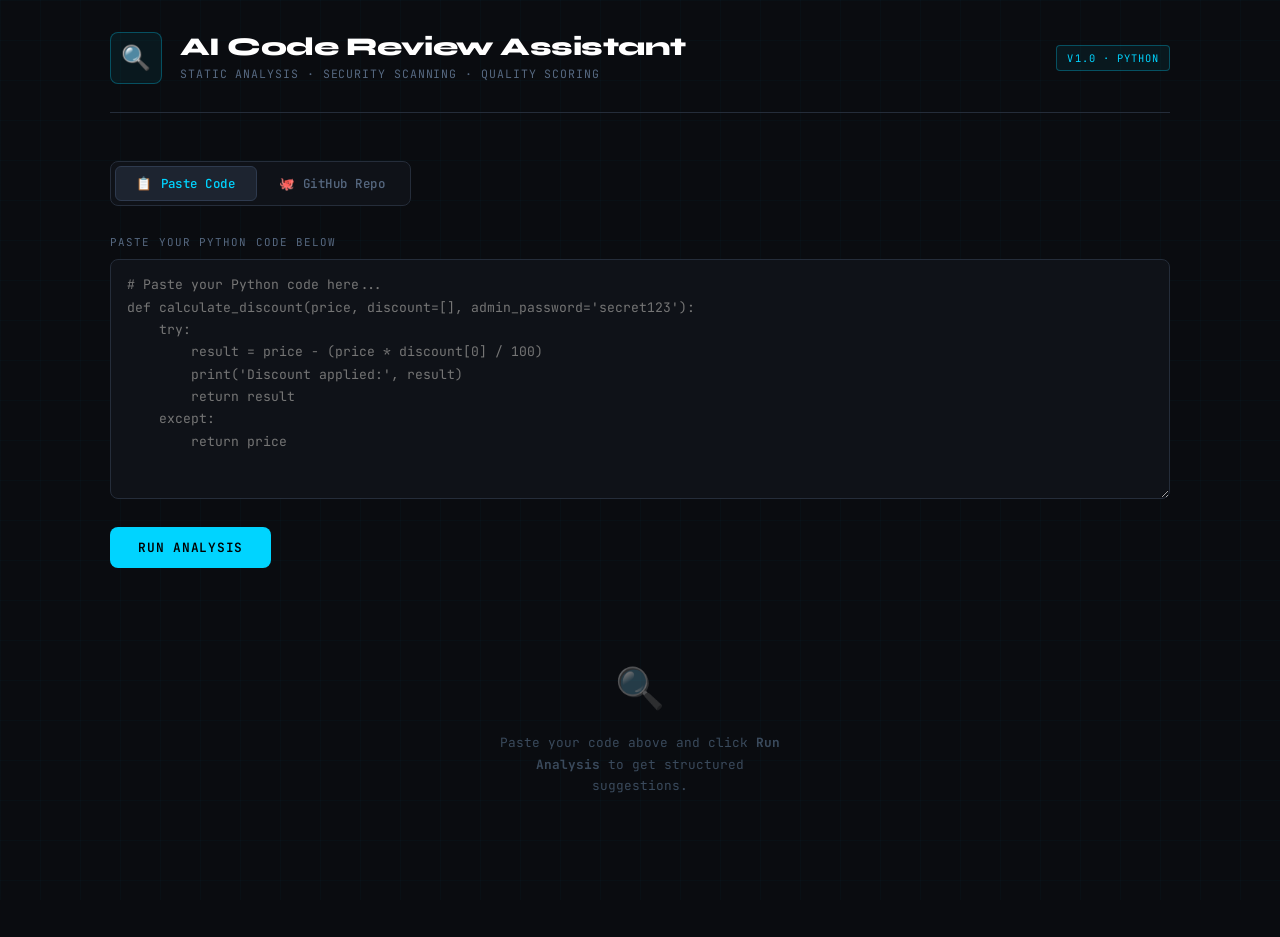
==== frontend/index.html @ 7819ea03 "Added backend, frontend, and repo review system" ====
<!DOCTYPE html>
<html lang="en">
<head>
  <meta charset="UTF-8" />
  <meta name="viewport" content="width=device-width, initial-scale=1.0" />
  <title>AI Code Review Assistant</title>
  <link rel="stylesheet" href="style.css" />
</head>
<body>
  <div class="app-wrapper">

    <!-- ── Header ─────────────────────────────────────────── -->
    <header class="header">
      <div class="header-icon">🔍</div>
      <div class="header-text">
        <h1>AI Code Review Assistant</h1>
        <p>Static analysis · Security scanning · Quality scoring</p>
      </div>
      <div class="header-badge">v1.0 · Python</div>
    </header>

    <!-- ── Tabs ───────────────────────────────────────────── -->
    <div class="tabs">
      <button class="tab-btn active" data-tab="paste">
        <span>📋</span> Paste Code
      </button>
      <button class="tab-btn" data-tab="github">
        <span>🐙</span> GitHub Repo
      </button>
    </div>

    <!-- ═══════════════════════════════════════════════════════
         Panel 1 — Paste & Review
    ═══════════════════════════════════════════════════════ -->
    <div id="panel-paste" class="panel active">
      <div class="form-row">
        <label for="code-input">Paste your Python code below</label>
        <textarea
          id="code-input"
          placeholder="# Paste your Python code here...
def calculate_discount(price, discount=[], admin_password='secret123'):
    try:
        result = price - (price * discount[0] / 100)
        print('Discount applied:', result)
        return result
    except:
        return price"
          spellcheck="false"
          autocomplete="off"
        ></textarea>
      </div>

      <div class="flex items-center gap-8" style="margin-bottom: 28px;">
        <button class="btn btn-primary" id="btn-review" data-label="Run Analysis">
          <span class="spinner hidden"></span>
          <span class="btn-label">Run Analysis</span>
        </button>
      </div>

      <!-- Results output -->
      <div id="review-output">
        <div class="state-empty">
          <div class="icon">🔍</div>
          <p>Paste your code above and click <strong>Run Analysis</strong> to get structured suggestions.</p>
        </div>
      </div>
    </div>

    <!-- ═══════════════════════════════════════════════════════
         Panel 2 — GitHub Repo
    ═══════════════════════════════════════════════════════ -->
    <div id="panel-github" class="panel">
      <div class="form-row">
        <label for="github-url">GitHub Repository URL</label>
        <input
          type="text"
          id="github-url"
          placeholder="https://github.com/owner/repository"
          autocomplete="off"
          spellcheck="false"
        />
      </div>

      <div class="form-row">
        <label for="github-token">
          Personal Access Token
          <span style="color: var(--text-dim); text-transform: none; letter-spacing: 0; font-size: 0.68rem;">
            — optional, increases rate limits (never stored)
          </span>
        </label>
        <input
          type="password"
          id="github-token"
          placeholder="ghp_xxxxxxxxxxxxxxxx"
          autocomplete="off"
        />
      </div>

      <div class="flex items-center gap-8" style="margin-bottom: 28px;">
        <button class="btn btn-primary" id="btn-github" data-label="Analyse Repository">
          <span class="spinner hidden"></span>
          <span class="btn-label">Analyse Repository</span>
        </button>
      </div>

      <!-- GitHub Results output -->
      <div id="github-output">
        <div class="state-empty">
          <div class="icon">🐙</div>
          <p>Enter a public GitHub repository URL and click <strong>Analyse Repository</strong>.</p>
        </div>
      </div>
    </div>

  </div><!-- /app-wrapper -->

  <script src="script.js"></script>
</body>
</html>
---- frontend/style.css ----
/* ═══════════════════════════════════════════════════════════════
   AI Code Review Assistant — Stylesheet
   Aesthetic: Dark industrial terminal meets modern data dashboard
   Fonts: JetBrains Mono (code) + Syne (display) via Google Fonts
═══════════════════════════════════════════════════════════════ */

@import url('https://fonts.googleapis.com/css2?family=Syne:wght@400;600;700;800&family=JetBrains+Mono:wght@300;400;500;600&display=swap');

/* ── Variables ─────────────────────────────────────────────── */
:root {
  --bg:          #0a0c10;
  --bg-2:        #0f1218;
  --bg-3:        #161b24;
  --bg-4:        #1d2430;
  --border:      #252d3a;
  --border-lit:  #2e3a4e;

  --text:        #c8d6e8;
  --text-muted:  #566880;
  --text-dim:    #3a4a5c;

  --accent:      #00d4ff;
  --accent-glow: rgba(0, 212, 255, 0.15);
  --accent-dim:  rgba(0, 212, 255, 0.06);

  --green:       #00e89a;
  --green-bg:    rgba(0, 232, 154, 0.08);
  --yellow:      #ffd95a;
  --yellow-bg:   rgba(255, 217, 90, 0.08);
  --orange:      #ff8c42;
  --orange-bg:   rgba(255, 140, 66, 0.08);
  --red:         #ff4d6a;
  --red-bg:      rgba(255, 77, 106, 0.08);
  --blue:        #5b9cf6;
  --blue-bg:     rgba(91, 156, 246, 0.08);

  --radius:      8px;
  --radius-lg:   14px;
  --font-mono:   'JetBrains Mono', monospace;
  --font-display:'Syne', sans-serif;

  --transition:  0.2s cubic-bezier(0.4, 0, 0.2, 1);
}

/* ── Reset & Base ──────────────────────────────────────────── */
*, *::before, *::after { box-sizing: border-box; margin: 0; padding: 0; }

html { scroll-behavior: smooth; }

body {
  font-family: var(--font-mono);
  background: var(--bg);
  color: var(--text);
  min-height: 100vh;
  line-height: 1.6;
  overflow-x: hidden;
}

/* subtle grid background */
body::before {
  content: '';
  position: fixed;
  inset: 0;
  background-image:
    linear-gradient(rgba(0,212,255,0.025) 1px, transparent 1px),
    linear-gradient(90deg, rgba(0,212,255,0.025) 1px, transparent 1px);
  background-size: 40px 40px;
  pointer-events: none;
  z-index: 0;
}

/* ── Layout ────────────────────────────────────────────────── */
.app-wrapper {
  position: relative;
  z-index: 1;
  max-width: 1100px;
  margin: 0 auto;
  padding: 32px 20px 80px;
}

/* ── Header ────────────────────────────────────────────────── */
.header {
  display: flex;
  align-items: center;
  gap: 18px;
  margin-bottom: 48px;
  padding-bottom: 28px;
  border-bottom: 1px solid var(--border);
}

.header-icon {
  width: 52px;
  height: 52px;
  background: var(--accent-dim);
  border: 1px solid rgba(0, 212, 255, 0.3);
  border-radius: var(--radius);
  display: flex;
  align-items: center;
  justify-content: center;
  font-size: 24px;
  flex-shrink: 0;
}

.header-text h1 {
  font-family: var(--font-display);
  font-size: 1.6rem;
  font-weight: 800;
  color: #fff;
  letter-spacing: -0.02em;
  line-height: 1.1;
}

.header-text p {
  font-size: 0.72rem;
  color: var(--text-muted);
  letter-spacing: 0.08em;
  text-transform: uppercase;
  margin-top: 4px;
}

.header-badge {
  margin-left: auto;
  font-size: 0.65rem;
  color: var(--accent);
  border: 1px solid rgba(0,212,255,0.3);
  padding: 4px 10px;
  border-radius: 4px;
  letter-spacing: 0.1em;
  text-transform: uppercase;
  font-family: var(--font-mono);
  background: var(--accent-dim);
}

/* ── Tabs ──────────────────────────────────────────────────── */
.tabs {
  display: flex;
  gap: 2px;
  margin-bottom: 28px;
  background: var(--bg-2);
  border: 1px solid var(--border);
  border-radius: var(--radius);
  padding: 4px;
  width: fit-content;
}

.tab-btn {
  background: transparent;
  border: none;
  color: var(--text-muted);
  font-family: var(--font-mono);
  font-size: 0.78rem;
  font-weight: 500;
  padding: 8px 20px;
  border-radius: 6px;
  cursor: pointer;
  transition: var(--transition);
  letter-spacing: 0.04em;
  display: flex;
  align-items: center;
  gap: 8px;
}

.tab-btn:hover { color: var(--text); background: var(--bg-3); }

.tab-btn.active {
  background: var(--bg-4);
  color: var(--accent);
  border: 1px solid var(--border-lit);
}

/* ── Panels ────────────────────────────────────────────────── */
.panel { display: none; }
.panel.active { display: block; animation: fadeIn 0.25s ease; }

@keyframes fadeIn { from { opacity: 0; transform: translateY(6px); } to { opacity: 1; transform: none; } }

/* ── Form Elements ─────────────────────────────────────────── */
label {
  display: block;
  font-size: 0.68rem;
  color: var(--text-muted);
  text-transform: uppercase;
  letter-spacing: 0.1em;
  margin-bottom: 8px;
}

textarea, input[type="text"], input[type="password"] {
  width: 100%;
  background: var(--bg-2);
  border: 1px solid var(--border);
  border-radius: var(--radius);
  color: var(--text);
  font-family: var(--font-mono);
  font-size: 0.82rem;
  padding: 14px 16px;
  transition: var(--transition);
  outline: none;
  resize: vertical;
}

textarea:focus, input[type="text"]:focus, input[type="password"]:focus {
  border-color: rgba(0,212,255,0.4);
  background: var(--bg-3);
  box-shadow: 0 0 0 3px var(--accent-glow);
}

textarea { min-height: 240px; line-height: 1.7; }

.form-row { margin-bottom: 20px; }

.form-grid {
  display: grid;
  grid-template-columns: 1fr 1fr;
  gap: 16px;
}

@media (max-width: 640px) { .form-grid { grid-template-columns: 1fr; } }

/* ── Buttons ───────────────────────────────────────────────── */
.btn {
  display: inline-flex;
  align-items: center;
  gap: 10px;
  padding: 12px 28px;
  border: none;
  border-radius: var(--radius);
  font-family: var(--font-mono);
  font-size: 0.8rem;
  font-weight: 600;
  cursor: pointer;
  transition: var(--transition);
  letter-spacing: 0.06em;
  text-transform: uppercase;
}

.btn-primary {
  background: var(--accent);
  color: #000;
}

.btn-primary:hover {
  background: #33dbff;
  box-shadow: 0 0 24px rgba(0,212,255,0.35);
  transform: translateY(-1px);
}

.btn-primary:active { transform: translateY(0); }

.btn-primary:disabled {
  opacity: 0.45;
  cursor: not-allowed;
  transform: none;
  box-shadow: none;
}

/* ── Spinner ───────────────────────────────────────────────── */
.spinner {
  width: 16px; height: 16px;
  border: 2px solid rgba(0,0,0,0.2);
  border-top-color: #000;
  border-radius: 50%;
  animation: spin 0.7s linear infinite;
}
@keyframes spin { to { transform: rotate(360deg); } }

/* ── Summary Cards ─────────────────────────────────────────── */
.summary-grid {
  display: grid;
  grid-template-columns: repeat(4, 1fr);
  gap: 12px;
  margin-bottom: 28px;
}

@media (max-width: 800px) { .summary-grid { grid-template-columns: repeat(2, 1fr); } }
@media (max-width: 440px) { .summary-grid { grid-template-columns: 1fr 1fr; } }

.summary-card {
  background: var(--bg-2);
  border: 1px solid var(--border);
  border-radius: var(--radius-lg);
  padding: 18px;
  display: flex;
  flex-direction: column;
  gap: 6px;
  transition: var(--transition);
}

.summary-card:hover { border-color: var(--border-lit); background: var(--bg-3); }

.summary-label {
  font-size: 0.62rem;
  color: var(--text-muted);
  text-transform: uppercase;
  letter-spacing: 0.1em;
}

.summary-value {
  font-family: var(--font-display);
  font-size: 1.8rem;
  font-weight: 800;
  color: #fff;
  line-height: 1;
}

.summary-sub {
  font-size: 0.7rem;
  color: var(--text-muted);
}

/* Score colour coding */
.score-high   { color: var(--green) !important; }
.score-medium { color: var(--yellow) !important; }
.score-low    { color: var(--orange) !important; }
.score-bad    { color: var(--red) !important; }

/* ── Risk Badge ────────────────────────────────────────────── */
.risk-badge {
  display: inline-flex;
  align-items: center;
  gap: 6px;
  padding: 4px 12px;
  border-radius: 4px;
  font-size: 0.72rem;
  font-weight: 600;
  letter-spacing: 0.08em;
  text-transform: uppercase;
}

.risk-Clean  { background: var(--green-bg);  color: var(--green);  border: 1px solid rgba(0,232,154,0.25); }
.risk-Low    { background: var(--blue-bg);   color: var(--blue);   border: 1px solid rgba(91,156,246,0.25); }
.risk-Medium { background: var(--yellow-bg); color: var(--yellow); border: 1px solid rgba(255,217,90,0.25); }
.risk-High   { background: var(--red-bg);    color: var(--red);    border: 1px solid rgba(255,77,106,0.25); }

/* ── Severity Badge ────────────────────────────────────────── */
.sev-badge {
  display: inline-flex;
  align-items: center;
  gap: 5px;
  padding: 2px 10px;
  border-radius: 3px;
  font-size: 0.65rem;
  font-weight: 600;
  letter-spacing: 0.08em;
  text-transform: uppercase;
}

.sev-critical { background: var(--red-bg);    color: var(--red);    border: 1px solid rgba(255,77,106,0.3); }
.sev-bug      { background: var(--orange-bg); color: var(--orange); border: 1px solid rgba(255,140,66,0.3); }
.sev-warning  { background: var(--yellow-bg); color: var(--yellow); border: 1px solid rgba(255,217,90,0.3); }
.sev-info     { background: var(--blue-bg);   color: var(--blue);   border: 1px solid rgba(91,156,246,0.3); }

/* ── Score Bar ─────────────────────────────────────────────── */
.score-bar-wrapper {
  background: var(--bg-3);
  border-radius: 4px;
  height: 6px;
  width: 100%;
  overflow: hidden;
  margin-top: 6px;
}

.score-bar-fill {
  height: 100%;
  border-radius: 4px;
  transition: width 1s cubic-bezier(0.4, 0, 0.2, 1);
}

/* ── Section Header ────────────────────────────────────────── */
.section-header {
  display: flex;
  align-items: center;
  justify-content: space-between;
  margin-bottom: 16px;
}

.section-title {
  font-family: var(--font-display);
  font-size: 0.82rem;
  font-weight: 700;
  text-transform: uppercase;
  letter-spacing: 0.12em;
  color: var(--text-muted);
  display: flex;
  align-items: center;
  gap: 8px;
}

.section-title::before {
  content: '';
  display: inline-block;
  width: 3px;
  height: 14px;
  background: var(--accent);
  border-radius: 2px;
}

/* ── Suggestion Cards ──────────────────────────────────────── */
.suggestions-list {
  display: flex;
  flex-direction: column;
  gap: 12px;
}

.suggestion-card {
  background: var(--bg-2);
  border: 1px solid var(--border);
  border-radius: var(--radius-lg);
  overflow: hidden;
  transition: var(--transition);
  animation: slideUp 0.3s ease both;
}

.suggestion-card:hover {
  border-color: var(--border-lit);
  transform: translateX(2px);
}

@keyframes slideUp {
  from { opacity: 0; transform: translateY(12px); }
  to   { opacity: 1; transform: none; }
}

.card-header {
  display: flex;
  align-items: center;
  gap: 12px;
  padding: 14px 18px;
  cursor: pointer;
  user-select: none;
}

.card-header-left { display: flex; align-items: center; gap: 10px; flex: 1; min-width: 0; }

.card-type {
  font-weight: 600;
  font-size: 0.82rem;
  color: #fff;
  white-space: nowrap;
  overflow: hidden;
  text-overflow: ellipsis;
}

.card-line {
  font-size: 0.68rem;
  color: var(--text-dim);
  margin-left: auto;
  white-space: nowrap;
  flex-shrink: 0;
}

.card-toggle {
  color: var(--text-dim);
  font-size: 0.8rem;
  transition: transform var(--transition);
  flex-shrink: 0;
}

.suggestion-card.open .card-toggle { transform: rotate(180deg); }

.card-body {
  display: none;
  padding: 0 18px 18px;
  border-top: 1px solid var(--border);
}

.suggestion-card.open .card-body { display: block; }

.card-section {
  margin-top: 14px;
}

.card-section-label {
  font-size: 0.62rem;
  color: var(--text-muted);
  text-transform: uppercase;
  letter-spacing: 0.12em;
  margin-bottom: 6px;
  display: flex;
  align-items: center;
  gap: 6px;
}

.card-section-label span { font-size: 0.85rem; }

.card-message {
  font-size: 0.82rem;
  color: var(--text);
  line-height: 1.65;
}

.card-fix {
  font-size: 0.8rem;
  color: var(--text);
  line-height: 1.65;
}

.card-benefit {
  font-size: 0.78rem;
  color: var(--green);
  line-height: 1.6;
}

.card-code {
  background: var(--bg);
  border: 1px solid var(--border);
  border-radius: var(--radius);
  padding: 12px 14px;
  font-family: var(--font-mono);
  font-size: 0.78rem;
  color: var(--accent);
  white-space: pre-wrap;
  word-break: break-word;
  line-height: 1.7;
  margin-top: 6px;
}

/* ── File Accordion (GitHub results) ──────────────────────── */
.file-accordion {
  background: var(--bg-2);
  border: 1px solid var(--border);
  border-radius: var(--radius-lg);
  overflow: hidden;
  margin-bottom: 14px;
  transition: var(--transition);
}

.file-accordion:hover { border-color: var(--border-lit); }

.file-accordion-header {
  display: flex;
  align-items: center;
  gap: 12px;
  padding: 14px 18px;
  cursor: pointer;
  user-select: none;
}

.file-icon { font-size: 1rem; }

.file-path {
  font-family: var(--font-mono);
  font-size: 0.8rem;
  color: var(--text);
  flex: 1;
  overflow: hidden;
  text-overflow: ellipsis;
  white-space: nowrap;
}

.file-meta {
  display: flex;
  align-items: center;
  gap: 10px;
  flex-shrink: 0;
}

.file-accordion-body {
  display: none;
  padding: 0 18px 18px;
  border-top: 1px solid var(--border);
}

.file-accordion.open .file-accordion-body { display: block; }
.file-accordion.open .card-toggle { transform: rotate(180deg); }

/* ── Empty / Error States ──────────────────────────────────── */
.state-empty {
  text-align: center;
  padding: 60px 20px;
  color: var(--text-dim);
  font-size: 0.8rem;
}

.state-empty .icon { font-size: 2.5rem; margin-bottom: 12px; opacity: 0.4; }
.state-empty p { max-width: 280px; margin: 0 auto; line-height: 1.7; }

.alert {
  padding: 14px 18px;
  border-radius: var(--radius);
  font-size: 0.8rem;
  line-height: 1.6;
  margin-bottom: 20px;
}

.alert-error {
  background: var(--red-bg);
  border: 1px solid rgba(255,77,106,0.3);
  color: var(--red);
}

.alert-success {
  background: var(--green-bg);
  border: 1px solid rgba(0,232,154,0.3);
  color: var(--green);
}

/* ── Divider ───────────────────────────────────────────────── */
.divider {
  height: 1px;
  background: var(--border);
  margin: 28px 0;
}

/* ── Scrollbar ─────────────────────────────────────────────── */
::-webkit-scrollbar { width: 6px; height: 6px; }
::-webkit-scrollbar-track { background: var(--bg-2); }
::-webkit-scrollbar-thumb { background: var(--border-lit); border-radius: 3px; }
::-webkit-scrollbar-thumb:hover { background: var(--text-dim); }

/* ── Utility ───────────────────────────────────────────────── */
.hidden { display: none !important; }
.mt-4 { margin-top: 4px; }
.mt-8 { margin-top: 8px; }
.mt-16 { margin-top: 16px; }
.flex { display: flex; }
.items-center { align-items: center; }
.gap-8 { gap: 8px; }
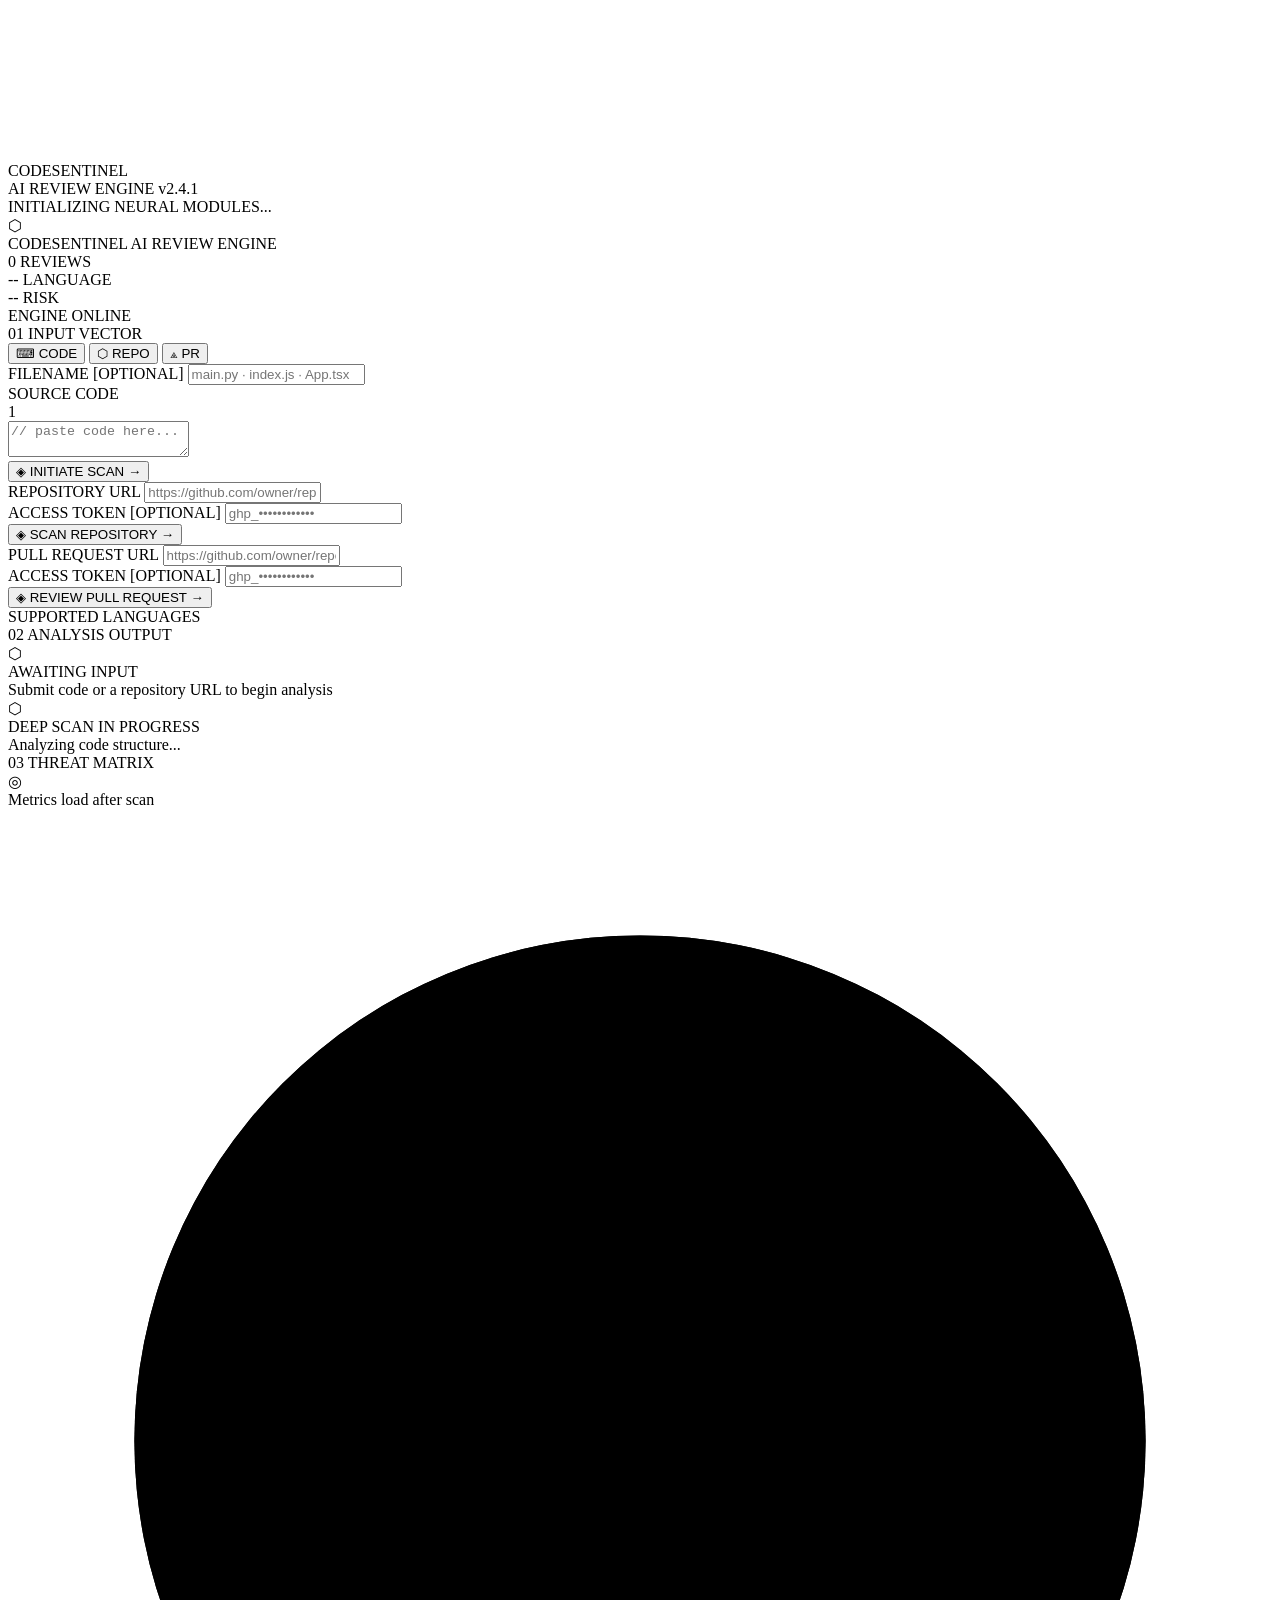
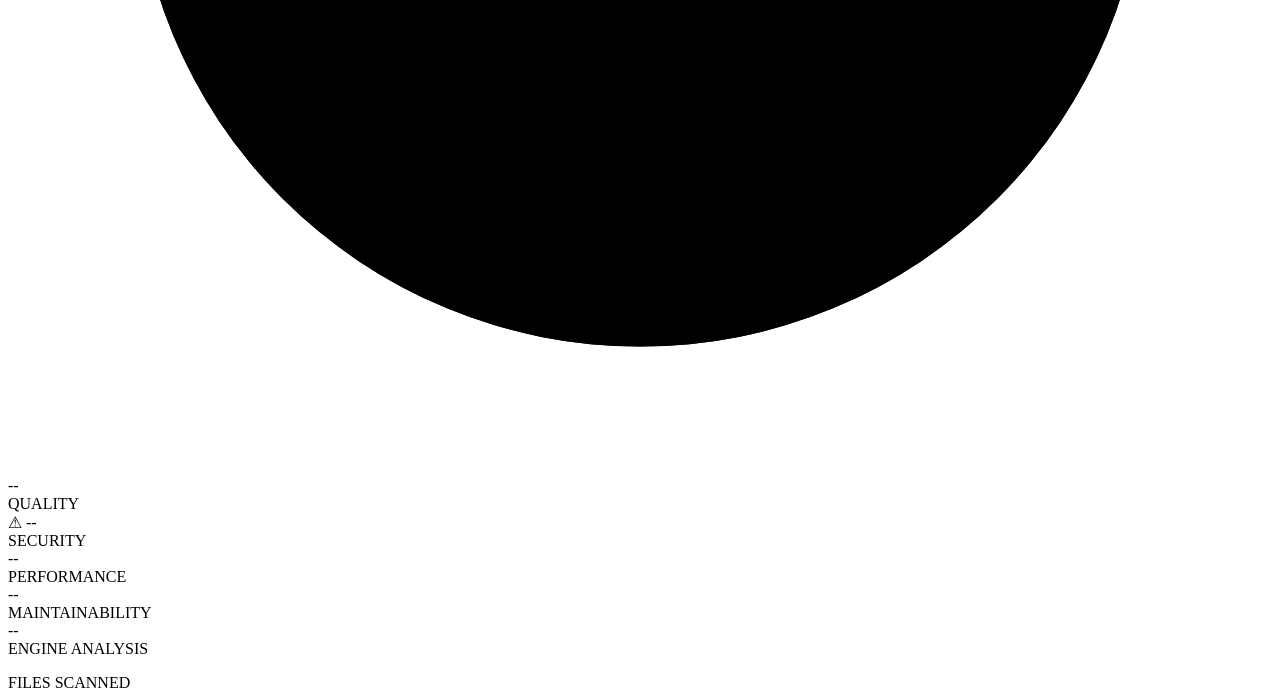
==== commit 91d1b337: "Final secure version - removed API keys" ====
--- a/frontend/index.html
+++ b/frontend/index.html
@@ -3,117 +3,272 @@
 <head>
   <meta charset="UTF-8" />
   <meta name="viewport" content="width=device-width, initial-scale=1.0" />
-  <title>AI Code Review Assistant</title>
-  <link rel="stylesheet" href="style.css" />
+  <title>CodeSentinel — AI Review Engine</title>
+  <link rel="preconnect" href="https://fonts.googleapis.com">
+  <link href="https://fonts.googleapis.com/css2?family=Share+Tech+Mono&family=Orbitron:wght@400;600;700;900&family=Exo+2:wght@300;400;600&display=swap" rel="stylesheet">
+  <link rel="stylesheet" href="/static/style.css" />
 </head>
 <body>
-  <div class="app-wrapper">
-
-    <!-- ── Header ─────────────────────────────────────────── -->
-    <header class="header">
-      <div class="header-icon">🔍</div>
-      <div class="header-text">
-        <h1>AI Code Review Assistant</h1>
-        <p>Static analysis · Security scanning · Quality scoring</p>
+
+  <!-- Background layers -->
+  <canvas id="bg-canvas"></canvas>
+  <div class="noise"></div>
+  <div class="grid-overlay"></div>
+
+  <!-- Boot sequence -->
+  <div class="boot-screen" id="boot-screen">
+    <div class="boot-content">
+      <div class="boot-logo">CODESENTINEL</div>
+      <div class="boot-sub">AI REVIEW ENGINE v2.4.1</div>
+      <div class="boot-bar-wrap"><div class="boot-bar" id="boot-bar"></div></div>
+      <div class="boot-status" id="boot-status">INITIALIZING NEURAL MODULES...</div>
+    </div>
+  </div>
+
+  <!-- Main app -->
+  <div class="app" id="app">
+
+    <!-- Header -->
+    <header class="hud-header">
+      <div class="header-left">
+        <div class="logo-mark">⬡</div>
+        <div class="logo-text">
+          <span class="logo-main">CODESENTINEL</span>
+          <span class="logo-sub">AI REVIEW ENGINE</span>
+        </div>
       </div>
-      <div class="header-badge">v1.0 · Python</div>
+      <div class="header-center">
+        <div class="hud-stat" id="stat-reviews">
+          <span class="stat-val">0</span>
+          <span class="stat-lbl">REVIEWS</span>
+        </div>
+        <div class="hud-divider"></div>
+        <div class="hud-stat">
+          <span class="stat-val" id="stat-lang">--</span>
+          <span class="stat-lbl">LANGUAGE</span>
+        </div>
+        <div class="hud-divider"></div>
+        <div class="hud-stat">
+          <span class="stat-val" id="stat-risk">--</span>
+          <span class="stat-lbl">RISK</span>
+        </div>
+      </div>
+      <div class="header-right">
+        <div class="status-dot active"></div>
+        <span class="status-text">ENGINE ONLINE</span>
+      </div>
     </header>
 
-    <!-- ── Tabs ───────────────────────────────────────────── -->
-    <div class="tabs">
-      <button class="tab-btn active" data-tab="paste">
-        <span>📋</span> Paste Code
-      </button>
-      <button class="tab-btn" data-tab="github">
-        <span>🐙</span> GitHub Repo
-      </button>
+    <!-- Main layout -->
+    <div class="workspace">
+
+      <!-- LEFT: Input panel -->
+      <aside class="panel panel-input">
+        <div class="panel-title">
+          <span class="panel-num">01</span>
+          <span>INPUT VECTOR</span>
+          <div class="panel-corner"></div>
+        </div>
+
+        <div class="tab-strip">
+          <button class="tab-btn active" data-tab="paste">
+            <span class="tab-icon">⌨</span> CODE
+          </button>
+          <button class="tab-btn" data-tab="repo">
+            <span class="tab-icon">⬡</span> REPO
+          </button>
+          <button class="tab-btn" data-tab="pr">
+            <span class="tab-icon">⟁</span> PR
+          </button>
+        </div>
+
+        <!-- Paste tab -->
+        <div class="tab-pane active" id="tab-paste">
+          <div class="field">
+            <label class="field-label">FILENAME <span class="opt">[OPTIONAL]</span></label>
+            <input class="hud-input" type="text" id="filename-input" placeholder="main.py · index.js · App.tsx" />
+          </div>
+          <div class="field">
+            <label class="field-label">SOURCE CODE</label>
+            <div class="editor-wrap">
+              <div class="editor-gutter" id="line-numbers">1</div>
+              <textarea class="code-editor" id="code-input" placeholder="// paste code here..." spellcheck="false"></textarea>
+            </div>
+          </div>
+          <button class="scan-btn" id="btn-review-code">
+            <span class="scan-icon">◈</span>
+            <span class="scan-text">INITIATE SCAN</span>
+            <span class="scan-arrow">→</span>
+          </button>
+        </div>
+
+        <!-- Repo tab -->
+        <div class="tab-pane" id="tab-repo">
+          <div class="field">
+            <label class="field-label">REPOSITORY URL</label>
+            <input class="hud-input" type="text" id="repo-url" placeholder="https://github.com/owner/repo" />
+          </div>
+          <div class="field">
+            <label class="field-label">ACCESS TOKEN <span class="opt">[OPTIONAL]</span></label>
+            <input class="hud-input" type="password" id="repo-token" placeholder="ghp_••••••••••••" />
+          </div>
+          <button class="scan-btn" id="btn-review-repo">
+            <span class="scan-icon">◈</span>
+            <span class="scan-text">SCAN REPOSITORY</span>
+            <span class="scan-arrow">→</span>
+          </button>
+        </div>
+
+        <!-- PR tab -->
+        <div class="tab-pane" id="tab-pr">
+          <div class="field">
+            <label class="field-label">PULL REQUEST URL</label>
+            <input class="hud-input" type="text" id="pr-url" placeholder="https://github.com/owner/repo/pull/42" />
+          </div>
+          <div class="field">
+            <label class="field-label">ACCESS TOKEN <span class="opt">[OPTIONAL]</span></label>
+            <input class="hud-input" type="password" id="pr-token" placeholder="ghp_••••••••••••" />
+          </div>
+          <button class="scan-btn" id="btn-review-pr">
+            <span class="scan-icon">◈</span>
+            <span class="scan-text">REVIEW PULL REQUEST</span>
+            <span class="scan-arrow">→</span>
+          </button>
+        </div>
+
+        <!-- Lang chips -->
+        <div class="lang-matrix">
+          <div class="lang-matrix-label">SUPPORTED LANGUAGES</div>
+          <div class="lang-grid" id="lang-grid"></div>
+        </div>
+      </aside>
+
+      <!-- CENTER: Results -->
+      <main class="panel panel-results">
+        <div class="panel-title">
+          <span class="panel-num">02</span>
+          <span>ANALYSIS OUTPUT</span>
+          <span class="issue-counter" id="issue-counter"></span>
+          <div class="panel-corner"></div>
+        </div>
+
+        <div class="results-body" id="results-body">
+
+          <!-- Idle state -->
+          <div class="idle-state" id="idle-state">
+            <div class="idle-hex">⬡</div>
+            <div class="idle-title">AWAITING INPUT</div>
+            <div class="idle-sub">Submit code or a repository URL to begin analysis</div>
+            <div class="idle-dots">
+              <span></span><span></span><span></span>
+            </div>
+          </div>
+
+          <!-- Loading state -->
+          <div class="scan-state hidden" id="scan-state">
+            <div class="radar-wrap">
+              <div class="radar-ring r1"></div>
+              <div class="radar-ring r2"></div>
+              <div class="radar-ring r3"></div>
+              <div class="radar-sweep"></div>
+              <div class="radar-center">⬡</div>
+            </div>
+            <div class="scan-label">DEEP SCAN IN PROGRESS</div>
+            <div class="scan-sub" id="scan-sub">Analyzing code structure...</div>
+            <div class="scan-log" id="scan-log"></div>
+          </div>
+
+          <!-- Cards container -->
+          <div id="cards-container" class="cards-container hidden"></div>
+
+        </div>
+      </main>
+
+      <!-- RIGHT: Metrics -->
+      <aside class="panel panel-metrics">
+        <div class="panel-title">
+          <span class="panel-num">03</span>
+          <span>THREAT MATRIX</span>
+          <div class="panel-corner"></div>
+        </div>
+
+        <div class="metrics-body" id="metrics-body">
+
+          <div class="metrics-idle" id="metrics-idle">
+            <div class="idle-hex small">◎</div>
+            <div class="idle-sub">Metrics load after scan</div>
+          </div>
+
+          <div class="metrics-live hidden" id="metrics-live">
+
+            <!-- Score -->
+            <div class="score-block">
+              <svg class="score-svg" viewBox="0 0 140 140">
+                <defs>
+                  <linearGradient id="scoreGrad" x1="0%" y1="0%" x2="100%" y2="100%">
+                    <stop offset="0%" stop-color="#00ffe7"/>
+                    <stop offset="100%" stop-color="#0077ff"/>
+                  </linearGradient>
+                </defs>
+                <circle class="score-track" cx="70" cy="70" r="56"/>
+                <circle class="score-arc" id="score-arc" cx="70" cy="70" r="56"
+                  stroke-dasharray="351.86" stroke-dashoffset="351.86"/>
+                <polygon class="score-hex" points="70,20 110,45 110,95 70,120 30,95 30,45"/>
+              </svg>
+              <div class="score-overlay">
+                <div class="score-number" id="score-number">--</div>
+                <div class="score-label">QUALITY</div>
+              </div>
+            </div>
+
+            <!-- Risk badge -->
+            <div class="risk-badge-wrap">
+              <div class="risk-badge" id="risk-badge">
+                <span class="risk-icon">⚠</span>
+                <span class="risk-text" id="risk-text">--</span>
+              </div>
+            </div>
+
+            <!-- Stat bars -->
+            <div class="stat-bars">
+              <div class="stat-bar-row">
+                <span class="sbar-label">SECURITY</span>
+                <div class="sbar-track"><div class="sbar-fill cyan" id="bar-security"></div></div>
+                <span class="sbar-val" id="val-security">--</span>
+              </div>
+              <div class="stat-bar-row">
+                <span class="sbar-label">PERFORMANCE</span>
+                <div class="sbar-track"><div class="sbar-fill amber" id="bar-perf"></div></div>
+                <span class="sbar-val" id="val-perf">--</span>
+              </div>
+              <div class="stat-bar-row">
+                <span class="sbar-label">MAINTAINABILITY</span>
+                <div class="sbar-track"><div class="sbar-fill green" id="bar-maint"></div></div>
+                <span class="sbar-val" id="val-maint">--</span>
+              </div>
+            </div>
+
+            <!-- AI Summary -->
+            <div class="ai-summary">
+              <div class="ai-summary-header">
+                <span class="ai-dot"></span> ENGINE ANALYSIS
+              </div>
+              <p class="ai-summary-text" id="ai-summary-text"></p>
+            </div>
+
+            <!-- File list for multi -->
+            <div class="file-roster hidden" id="file-roster">
+              <div class="roster-label">FILES SCANNED</div>
+              <div id="roster-items"></div>
+            </div>
+
+          </div>
+        </div>
+      </aside>
+
     </div>
-
-    <!-- ═══════════════════════════════════════════════════════
-         Panel 1 — Paste & Review
-    ═══════════════════════════════════════════════════════ -->
-    <div id="panel-paste" class="panel active">
-      <div class="form-row">
-        <label for="code-input">Paste your Python code below</label>
-        <textarea
-          id="code-input"
-          placeholder="# Paste your Python code here...
-def calculate_discount(price, discount=[], admin_password='secret123'):
-    try:
-        result = price - (price * discount[0] / 100)
-        print('Discount applied:', result)
-        return result
-    except:
-        return price"
-          spellcheck="false"
-          autocomplete="off"
-        ></textarea>
-      </div>
-
-      <div class="flex items-center gap-8" style="margin-bottom: 28px;">
-        <button class="btn btn-primary" id="btn-review" data-label="Run Analysis">
-          <span class="spinner hidden"></span>
-          <span class="btn-label">Run Analysis</span>
-        </button>
-      </div>
-
-      <!-- Results output -->
-      <div id="review-output">
-        <div class="state-empty">
-          <div class="icon">🔍</div>
-          <p>Paste your code above and click <strong>Run Analysis</strong> to get structured suggestions.</p>
-        </div>
-      </div>
-    </div>
-
-    <!-- ═══════════════════════════════════════════════════════
-         Panel 2 — GitHub Repo
-    ═══════════════════════════════════════════════════════ -->
-    <div id="panel-github" class="panel">
-      <div class="form-row">
-        <label for="github-url">GitHub Repository URL</label>
-        <input
-          type="text"
-          id="github-url"
-          placeholder="https://github.com/owner/repository"
-          autocomplete="off"
-          spellcheck="false"
-        />
-      </div>
-
-      <div class="form-row">
-        <label for="github-token">
-          Personal Access Token
-          <span style="color: var(--text-dim); text-transform: none; letter-spacing: 0; font-size: 0.68rem;">
-            — optional, increases rate limits (never stored)
-          </span>
-        </label>
-        <input
-          type="password"
-          id="github-token"
-          placeholder="ghp_xxxxxxxxxxxxxxxx"
-          autocomplete="off"
-        />
-      </div>
-
-      <div class="flex items-center gap-8" style="margin-bottom: 28px;">
-        <button class="btn btn-primary" id="btn-github" data-label="Analyse Repository">
-          <span class="spinner hidden"></span>
-          <span class="btn-label">Analyse Repository</span>
-        </button>
-      </div>
-
-      <!-- GitHub Results output -->
-      <div id="github-output">
-        <div class="state-empty">
-          <div class="icon">🐙</div>
-          <p>Enter a public GitHub repository URL and click <strong>Analyse Repository</strong>.</p>
-        </div>
-      </div>
-    </div>
-
-  </div><!-- /app-wrapper -->
-
-  <script src="script.js"></script>
+  </div>
+
+  <script src="/static/script.js"></script>
 </body>
 </html>
